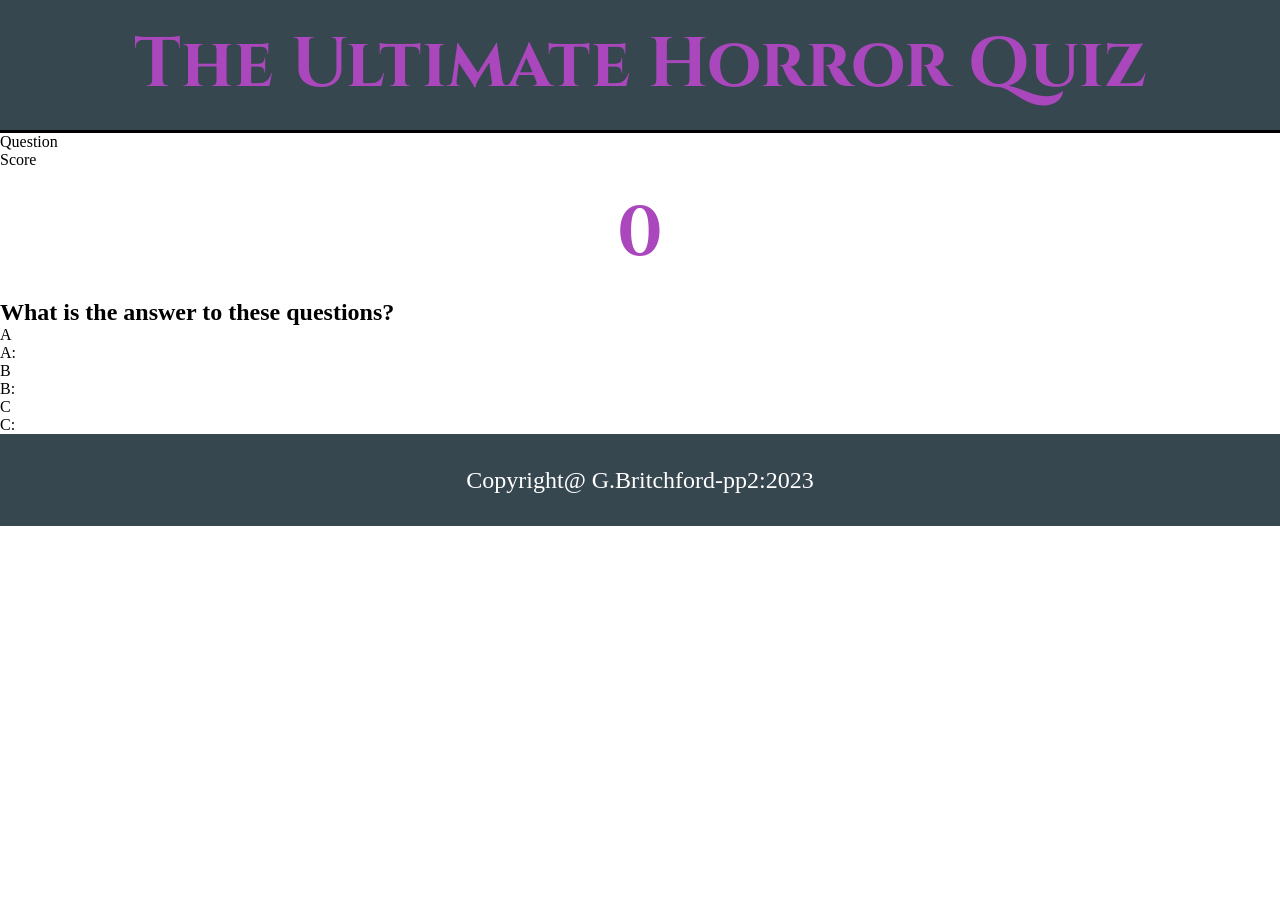
==== quiz.html @ 40b0cea0 "quiz html code input" ====
<!DOCTYPE html>
<html lang="en">
  <head>
    <meta charset="UTF-8" />
    <meta name="viewport" content="width=device-width, initial-scale=1.0" />
    <meta
      name="description"
      content="The Ultimate Horror Quiz. fun online quiz with questions from horror movies and real life crimes"
    />
    <meta name="keywords" content="Horror Quiz, movie, macabre, online quiz" />
    <!--website title-->
    <title>the Ultimate Horror Quiz</title>
    <!--favicon-->
    <link
      rel="icon"
      type="image/png"
      href="assets/images/icons8-horror-64.png"
    />
    <!--stylesheet-->
    <link rel="stylesheet" href="assets/css/style.css" />
    <link rel="preconnect" href="https://fonts.googleapis.com" />
    <link rel="preconnect" href="https://fonts.gstatic.com" crossorigin />
    <link
      href="https://fonts.googleapis.com/css2?family=Cinzel:wght@500&display=swap"
      rel="stylesheet"
    />
  </head>
  <body>
    <!-- title -->
    <header>
      <a href="index.html"></a>
      <h1>The Ultimate Horror Quiz</h1>
    </header>

    <div class="container">
      <div id="game" class="justify-center flex-column">
        <div id="hud">
          <div id="hud-item">
            <p id="progressText" class="hud-prefix">Question</p>
            <div id="progressBar">
              <div id="progressBarFull"></div>
            </div>
          </div>
          <div id="hud-item">
            <p class="hud-prefix">Score</p>
            <h1 class="hud-main-text" id="score">0</h1>
          </div>
        </div>
        <h2 id="question">What is the answer to these questions?</h2>
        <div class="choice-container">
          <p class="choice-prefix">A</p>
          <p class="choice-text" data-number="1">A:</p>
        </div>
        <div class="choice-container">
          <p class="choice-prefix">B</p>
          <p class="choice-text" data-number="2">B:</p>
        </div>
        <div class="choice-container">
          <p class="choice-prefix">C</p>
          <p class="choice-text" data-number="3">C:</p>
        </div>
      </div>
    </div>
    <!--javascript-->
    <script src="assets/js/quiz.js"></script>

    <footer>
      <p>Copyright@ G.Britchford-pp2:2023</p>
    </footer>
  </body>
</html>
---- assets/css/style.css ----
/* default browser settings */
* {
    margin: 0;
    padding: 0;
    box-sizing: border-box;
}

/* header */
header {
    max-width: 100%;
    position: relative;
    display: flex;
    flex-direction: column;
    border-bottom: 3px solid;
    background-color: #37474f;
}

/* main */
main {
   min-height: 100vh;
   max-width: 100vw;
   display: flex;
}

/* title */
h1 {
    font-family: 'cinzel', serif;
    font-size: 70px;
    text-align: center;
    color: #ab47bc;
    line-height: 130px;
}

/* background */
#hero {
    height: 100vh;
    width: 100vw;
    background: url("../images/pexels-pixabay-289367.jpg") no-repeat center center/cover;
    display: flex;
}

#main-menu {
    box-sizing: content-box;
    border: 2px solid;
    background-color: #ab47bc;
    width: 10%;
    height: 10%;
    margin-left: -70.5rem;
    margin-top: 12rem;
    font-family: 'Franklin Gothic Medium', 'Arial Narrow', Arial, sans-serif;
    font-size: 2em;
    text-align: center;
    color: black;
    padding: 2em;
}

#home {
    color: black;
    text-align: center;
    text-decoration: none;
}

#how-to-play {
    color: black;
    text-align: center;
    text-decoration: none;
}

#how-to-play:hover {
    color: #ffffff
}

#play-quiz {
    color: black;
    text-align: center;
    text-decoration: none;
}

#play-quiz:hover {
    color: #ffffff;
}

#high-scores {
    color: #000000;
    text-align: center;
    text-decoration: none;
    margin-left: 1rem;
    display: flex;
}

#high-scores:hover {
    color: #ffffff;
}

/* high scores page */
#score-table {
    font-family: 'Emilys Candy', serif;
    color: red;
    font-size: 40px;
    margin-left: -70rem;
    margin-top: 3rem;
    text-decoration: underline;
}

#highScore {
    font-family: 'Franklin Gothic Medium', 'Arial Narrow', Arial, sans-serif;
    font-size: 20px;
    text-align: center;
    text-decoration: underline;
    word-spacing: 5em;
    margin-top: 10rem;
    margin-left: -22rem;
    box-sizing: content-box;
    background-color: #ab47bc;
    border: 2px solid black;
    padding: 1em;
}

/* footer */
footer {
    width: 100%;
    padding: 1rem;
    background-color: #37474f;
    text-align: center;
    font-size: 1.5em;
    color: #ffffff;
    line-height: 60px;
}
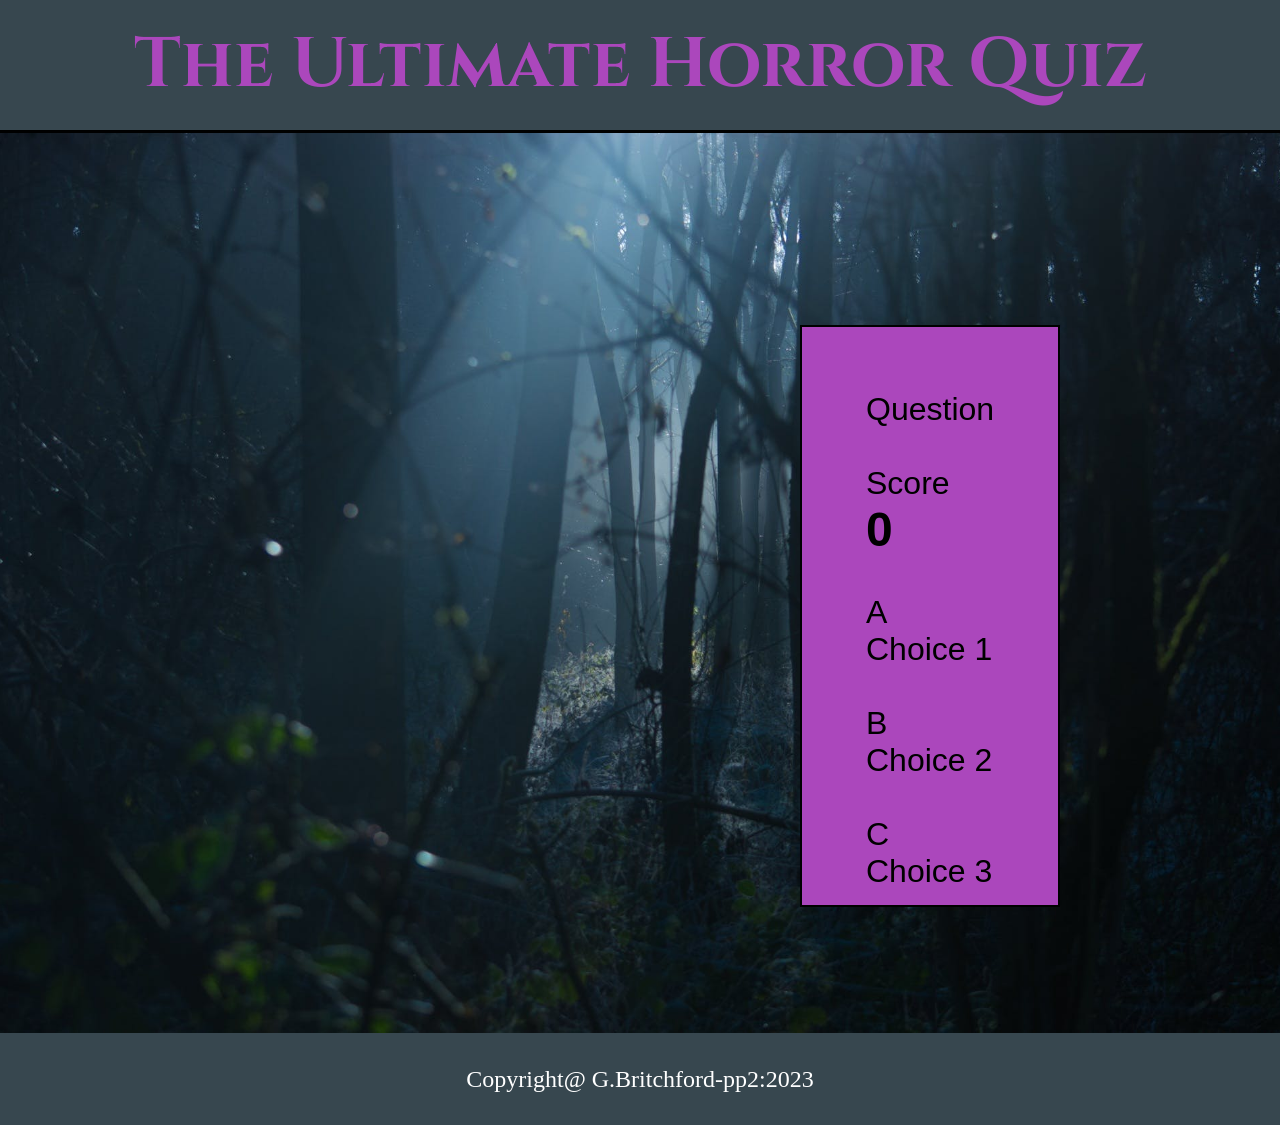
==== commit 438b3f27: "quiz page basic layout" ====
--- a/quiz.html
+++ b/quiz.html
@@ -31,36 +31,37 @@
       <a href="index.html"></a>
       <h1>The Ultimate Horror Quiz</h1>
     </header>
-
-    <div class="container">
-      <div id="game" class="justify-center flex-column">
-        <div id="hud">
-          <div id="hud-item">
-            <p id="progressText" class="hud-prefix">Question</p>
-            <div id="progressBar">
-              <div id="progressBarFull"></div>
+    <main>
+      <div id="hero">
+        <div class="container">
+          <div id="game" class="justify-center flex-column">
+            <div id="hud">
+              <div id="hud-item">
+                <p class="hud-prefix">Question</p>
+              <h2 class="hud-main-text" id="questionCounter"></h2>
             </div>
-          </div>
-          <div id="hud-item">
-            <p class="hud-prefix">Score</p>
-            <h1 class="hud-main-text" id="score">0</h1>
+            <br>
+            <div id="hud-item"><p class="hud-prefix">Score</p>
+              <h2 class="hud-prefix" id="score">0</h2>
+            </div>
+            <br>
+            <div class="choice-container">
+              <p class="choice-prefix">A</p>
+              <p class="choice-text" data-number="1">Choice 1</p>
+            </div>
+            <br>
+            <div class="choice-container">
+              <p class="choice-prefix">B</p>
+              <p class="choice-text" data-number="1">Choice 2</p>
+            </div>
+            <br>
+            <div class="choice-container">
+              <p class="choice-prefix">C</p>
+              <p class="choice-text" data-number="1">Choice 3</p>
           </div>
         </div>
-        <h2 id="question">What is the answer to these questions?</h2>
-        <div class="choice-container">
-          <p class="choice-prefix">A</p>
-          <p class="choice-text" data-number="1">A:</p>
-        </div>
-        <div class="choice-container">
-          <p class="choice-prefix">B</p>
-          <p class="choice-text" data-number="2">B:</p>
-        </div>
-        <div class="choice-container">
-          <p class="choice-prefix">C</p>
-          <p class="choice-text" data-number="3">C:</p>
-        </div>
       </div>
-    </div>
+    </main>
     <!--javascript-->
     <script src="assets/js/quiz.js"></script>
 
--- a/assets/css/style.css
+++ b/assets/css/style.css
@@ -92,6 +92,23 @@
     color: #ffffff;
 }
 
+/* quiz page */
+.container {
+    box-sizing: content-box;
+    border: 2px solid;
+    background-color: #ab47bc;
+    width: 10%;
+    height: 50%;
+    font-family: 'Franklin Gothic Medium', 'Arial Narrow', Arial, sans-serif;
+    font-size: 2em;
+    text-align: left;
+    color: black;
+    padding: 2em;
+    margin-left: 50rem;
+    margin-top: 12rem;
+    display: flex;
+}
+
 /* high scores page */
 #score-table {
     font-family: 'Emilys Candy', serif;
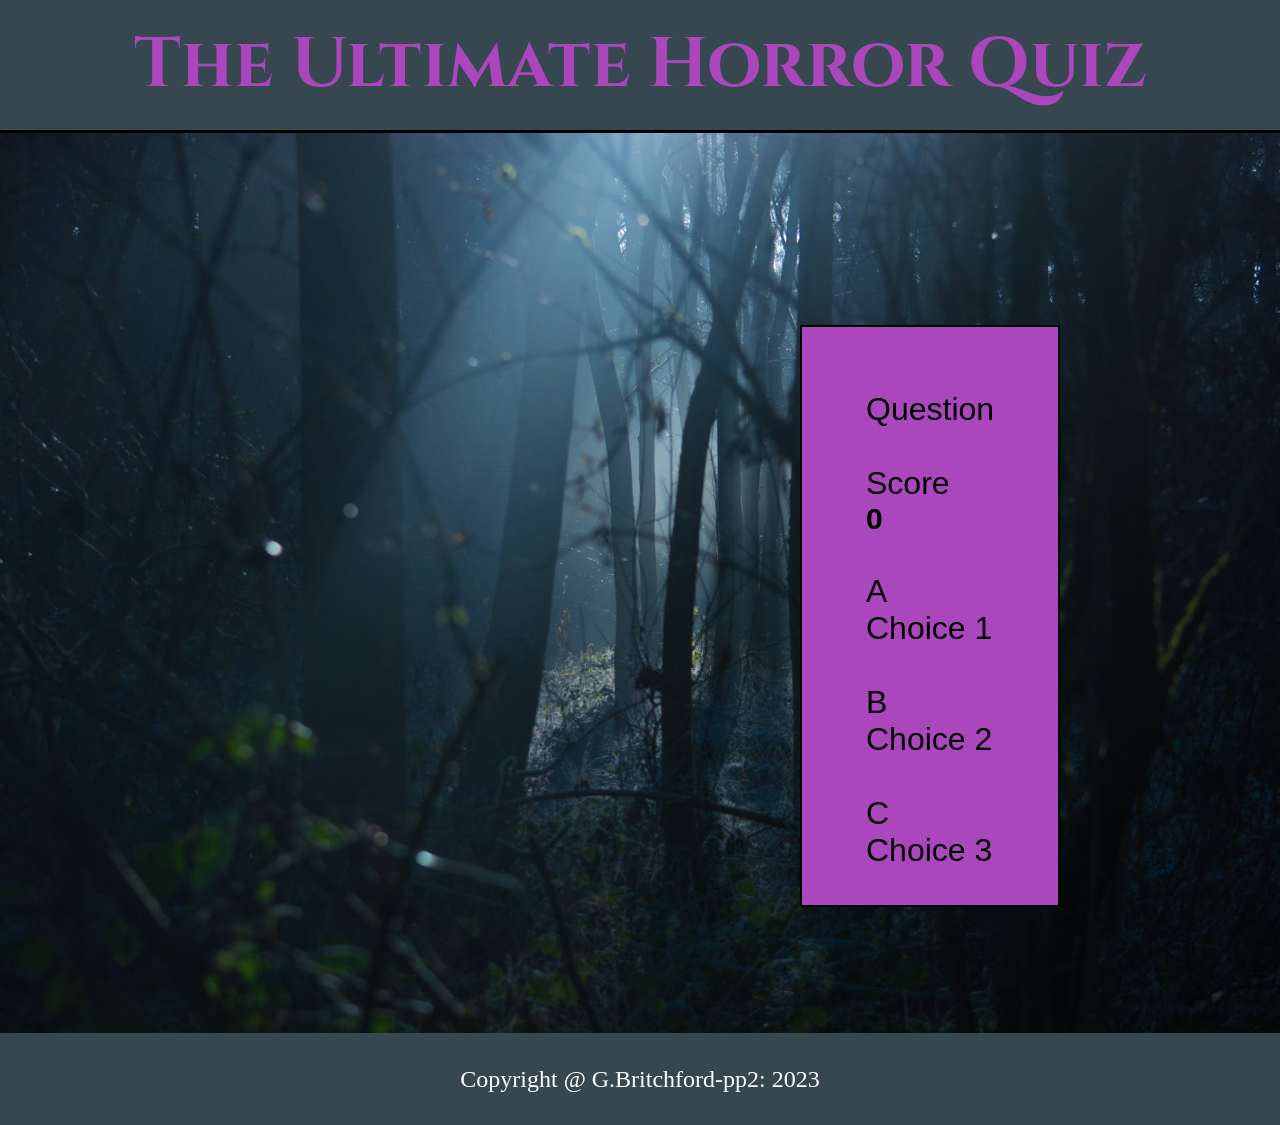
==== commit 60f9b615: "settings for high score page html" ====
--- a/quiz.html
+++ b/quiz.html
@@ -64,9 +64,9 @@
     </main>
     <!--javascript-->
     <script src="assets/js/quiz.js"></script>
-
+    <!-- footer-->
     <footer>
-      <p>Copyright@ G.Britchford-pp2:2023</p>
+      <p>Copyright @ G.Britchford-pp2: 2023</p>
     </footer>
   </body>
 </html>
--- a/assets/css/style.css
+++ b/assets/css/style.css
@@ -70,13 +70,13 @@
     color: #ffffff
 }
 
-#play-quiz {
+#play-game {
     color: black;
     text-align: center;
     text-decoration: none;
 }
 
-#play-quiz:hover {
+#play-game:hover {
     color: #ffffff;
 }
 
@@ -107,6 +107,30 @@
     margin-left: 50rem;
     margin-top: 12rem;
     display: flex;
+}
+
+h2 {
+    font-size: 30px;
+}
+
+.container:hover {
+    cursor: pointer;
+}
+
+.choice-prefix {
+    color: #000000;
+}
+
+.choice-prefix:hover {
+    color: #ffffff;
+}
+
+.correct {
+    color: green;
+}
+
+.incorrect {
+    color: red;
 }
 
 /* high scores page */
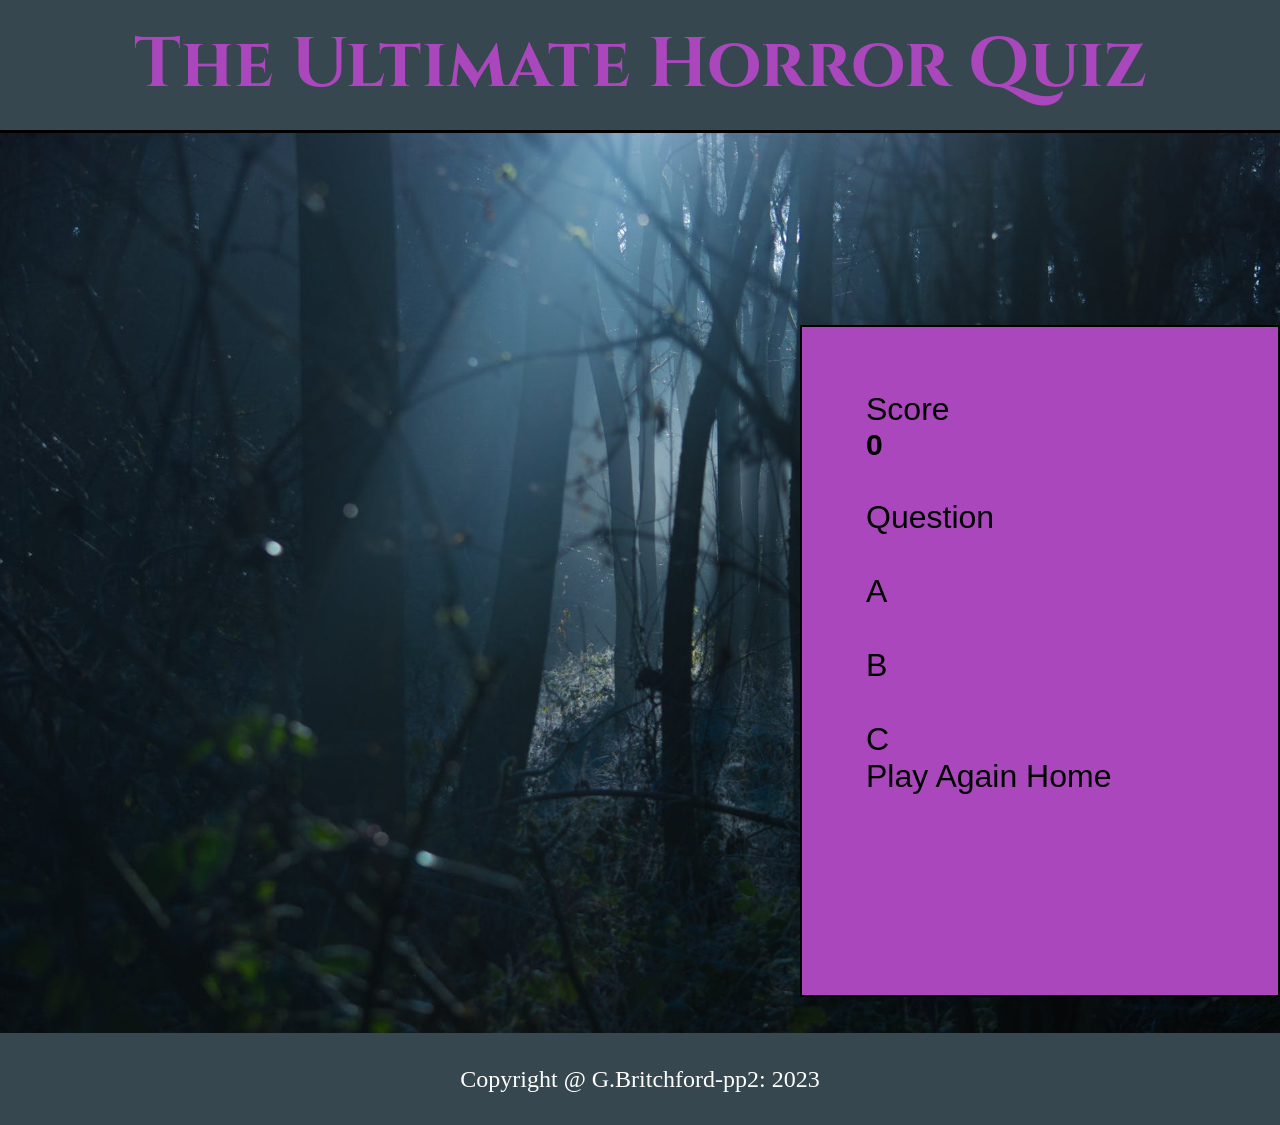
==== commit d1fc4add: "changes to quiz page" ====
--- a/quiz.html
+++ b/quiz.html
@@ -37,33 +37,32 @@
           <div id="game" class="justify-center flex-column">
             <div id="hud">
               <div id="hud-item">
-                <p class="hud-prefix">Question</p>
-              <h2 class="hud-main-text" id="questionCounter"></h2>
+                <div id="hud-item"><p class="hud-prefix">Score</p>
+                <h2 class="hud-prefix" id="score">0</h2>
             </div>
             <br>
-            <div id="hud-item"><p class="hud-prefix">Score</p>
-              <h2 class="hud-prefix" id="score">0</h2>
+              <p class="hud-prefix">Question</p>
+              <h2 class="hud-main-text" id="questionCounter"></h2>
             </div>
             <br>
             <div class="choice-container">
               <p class="choice-prefix">A</p>
-              <p class="choice-text" data-number="1">Choice 1</p>
             </div>
             <br>
             <div class="choice-container">
               <p class="choice-prefix">B</p>
-              <p class="choice-text" data-number="1">Choice 2</p>
             </div>
             <br>
             <div class="choice-container">
               <p class="choice-prefix">C</p>
-              <p class="choice-text" data-number="1">Choice 3</p>
-          </div>
+            </div>
         </div>
+        <a id="play"  class="btn" href="quiz.html">Play Again</a>
+        <a id="home"  class="btn" href="index.html">Home</a>
       </div>
     </main>
     <!--javascript-->
-    <script src="assets/js/quiz.js"></script>
+    <script src="JSON/quiz.js"></script>
     <!-- footer-->
     <footer>
       <p>Copyright @ G.Britchford-pp2: 2023</p>
--- a/assets/css/style.css
+++ b/assets/css/style.css
@@ -97,8 +97,8 @@
     box-sizing: content-box;
     border: 2px solid;
     background-color: #ab47bc;
-    width: 10%;
-    height: 50%;
+    width: 50%;
+    height: 60%;
     font-family: 'Franklin Gothic Medium', 'Arial Narrow', Arial, sans-serif;
     font-size: 2em;
     text-align: left;
@@ -131,6 +131,18 @@
 
 .incorrect {
     color: red;
+}
+
+#progressBar {
+    width: 20rem;
+    height: 5rem;
+    border: 1px solid;
+}
+
+#progressBarFull {
+    height: 5rem;
+    width: 0%;
+    background-color: aqua;
 }
 
 /* high scores page */
@@ -149,12 +161,52 @@
     text-align: center;
     text-decoration: underline;
     word-spacing: 5em;
-    margin-top: 10rem;
-    margin-left: -22rem;
+    margin-top: 15rem;
+    margin-left: -23rem;
     box-sizing: content-box;
     background-color: #ab47bc;
     border: 2px solid black;
     padding: 1em;
+    height: 100%;
+    text-decoration: none;
+}
+
+#username {
+    font-size: 1rem;
+    background-color: aqua;
+    padding: .2em;
+}
+
+#saveScoreBtn {
+    font-size: 1rem;
+    background-color: aqua;
+    font-weight: bold;
+    padding: .5em;
+}
+
+#saveScoreBtn:hover {
+    color: #ffffff;
+}
+
+#play {
+    font-family: 'Franklin Gothic Medium', 'Arial Narrow', Arial, sans-serif;
+    word-spacing: normal;
+    text-decoration: none;
+    color: #000000;
+    text-align: justify;
+}
+
+#home {
+    font-family: 'Franklin Gothic Medium', 'Arial Narrow', Arial, sans-serif;
+    text-align: justify;
+}
+
+#play:hover {
+    color: aqua;
+}
+
+#home:hover {
+    color: aqua;
 }
 
 /* footer */
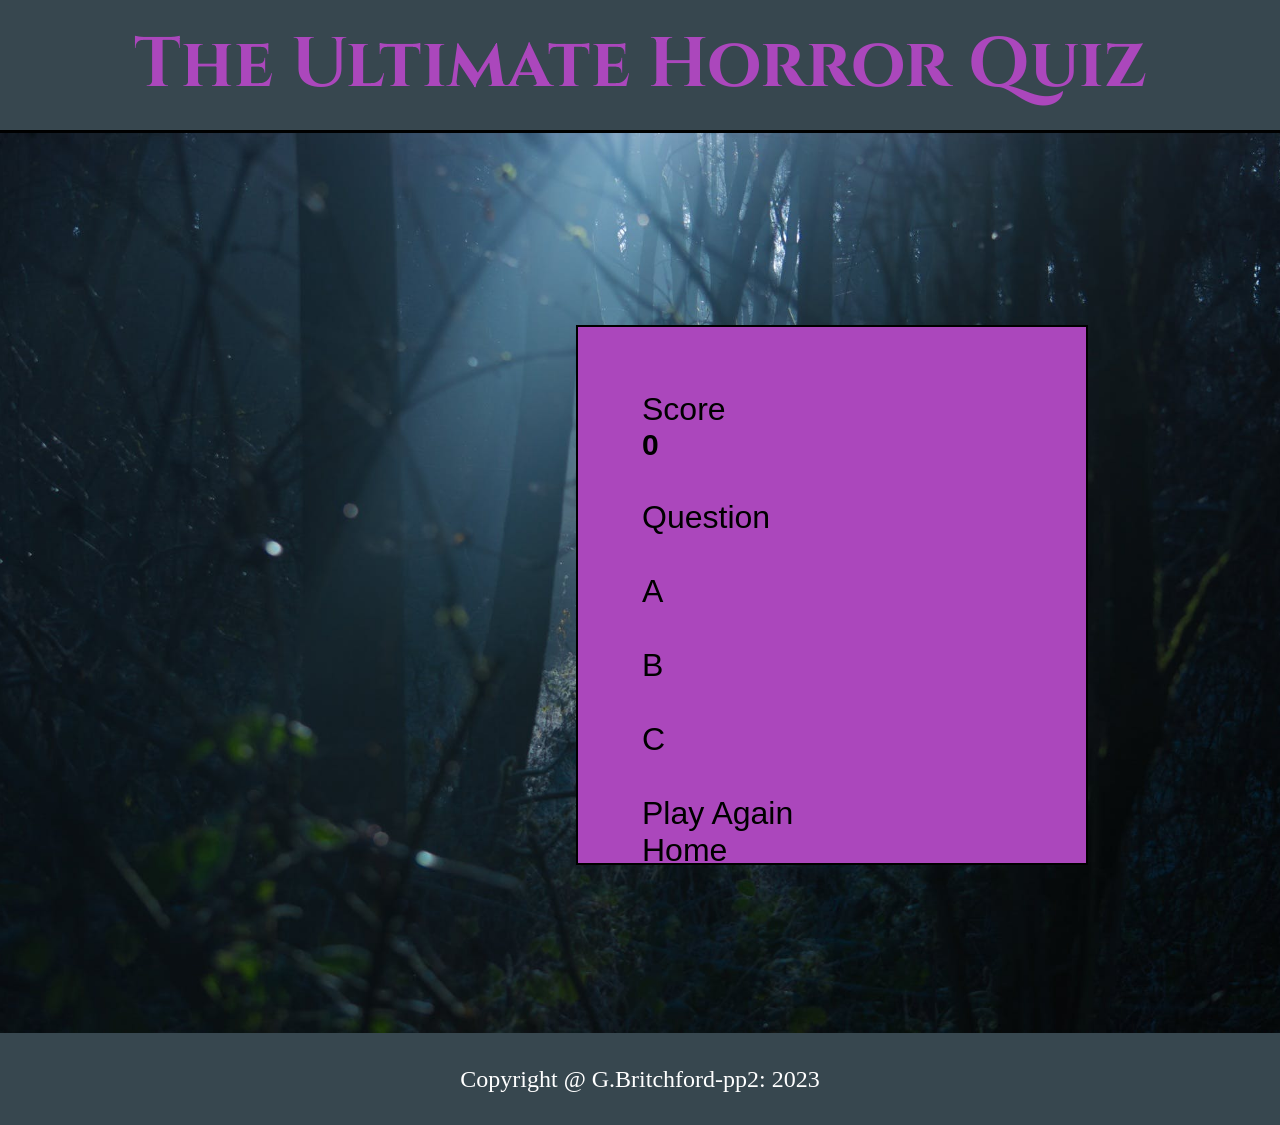
==== commit 3c9e7a2c: "updates to all pages" ====
--- a/quiz.html
+++ b/quiz.html
@@ -34,7 +34,7 @@
     <main>
       <div id="hero">
         <div class="container">
-          <div id="game" class="justify-center flex-column">
+          <div id="game">
             <div id="hud">
               <div id="hud-item">
                 <div id="hud-item"><p class="hud-prefix">Score</p>
@@ -57,12 +57,16 @@
               <p class="choice-prefix">C</p>
             </div>
         </div>
+        <br>
         <a id="play"  class="btn" href="quiz.html">Play Again</a>
+        <br>
         <a id="home"  class="btn" href="index.html">Home</a>
       </div>
     </main>
     <!--javascript-->
-    <script src="JSON/quiz.js"></script>
+    <script src="assets/js/quiz.js"></script>
+    <script src="assets/js/scores.js"></script>
+    <script src="assets/js/JSON"></script>
     <!-- footer-->
     <footer>
       <p>Copyright @ G.Britchford-pp2: 2023</p>
--- a/assets/css/style.css
+++ b/assets/css/style.css
@@ -40,13 +40,13 @@
 }
 
 #main-menu {
-    box-sizing: content-box;
+    box-sizing: border-box;
     border: 2px solid;
     background-color: #ab47bc;
-    width: 10%;
-    height: 10%;
-    margin-left: -70.5rem;
-    margin-top: 12rem;
+    width: 20%;
+    height: 30%;
+    margin-left: -72rem;
+    margin-top: 3rem;
     font-family: 'Franklin Gothic Medium', 'Arial Narrow', Arial, sans-serif;
     font-size: 2em;
     text-align: center;
@@ -60,14 +60,29 @@
     text-decoration: none;
 }
 
-#how-to-play {
-    color: black;
-    text-align: center;
-    text-decoration: none;
-}
-
-#how-to-play:hover {
-    color: #ffffff
+#instruct {
+    font-family: 'Franklin Gothic Medium', 'Arial Narrow', Arial, sans-serif;
+    font-size: 2rem;
+    text-decoration: none;
+    text-align: center;
+    color: #000000;
+}
+
+#instruct:hover {
+    color: aqua;
+}
+
+.dropdown-content {
+    display: none;
+    font-family: 'Franklin Gothic Medium', 'Arial Narrow', Arial, sans-serif;
+    text-align: center;
+}
+
+#title {
+    font-family: 'Franklin Gothic Medium', 'Arial Narrow', Arial, sans-serif;
+    font-weight: lighter;
+    font-size: 2rem;
+    text-decoration: underline;
 }
 
 #play-game {
@@ -77,34 +92,35 @@
 }
 
 #play-game:hover {
-    color: #ffffff;
+    color: aqua;
 }
 
 #high-scores {
     color: #000000;
     text-align: center;
     text-decoration: none;
-    margin-left: 1rem;
+    margin-left: 2.5rem;
+    margin-top: 1em;
     display: flex;
 }
 
 #high-scores:hover {
-    color: #ffffff;
+    color: aqua;
 }
 
 /* quiz page */
 .container {
-    box-sizing: content-box;
+    box-sizing: border-box;
     border: 2px solid;
     background-color: #ab47bc;
-    width: 50%;
+    width: 40%;
     height: 60%;
     font-family: 'Franklin Gothic Medium', 'Arial Narrow', Arial, sans-serif;
     font-size: 2em;
     text-align: left;
     color: black;
     padding: 2em;
-    margin-left: 50rem;
+    margin-left: 36rem;
     margin-top: 12rem;
     display: flex;
 }
@@ -161,13 +177,12 @@
     text-align: center;
     text-decoration: underline;
     word-spacing: 5em;
-    margin-top: 15rem;
-    margin-left: -23rem;
-    box-sizing: content-box;
+    margin-top: 10rem;
+    margin-left: -22.5rem;
+    box-sizing: border-box;
     background-color: #ab47bc;
     border: 2px solid black;
     padding: 1em;
-    height: 100%;
     text-decoration: none;
 }
 
@@ -193,12 +208,12 @@
     word-spacing: normal;
     text-decoration: none;
     color: #000000;
-    text-align: justify;
+    text-align: center;
 }
 
 #home {
     font-family: 'Franklin Gothic Medium', 'Arial Narrow', Arial, sans-serif;
-    text-align: justify;
+    text-align: center;
 }
 
 #play:hover {
